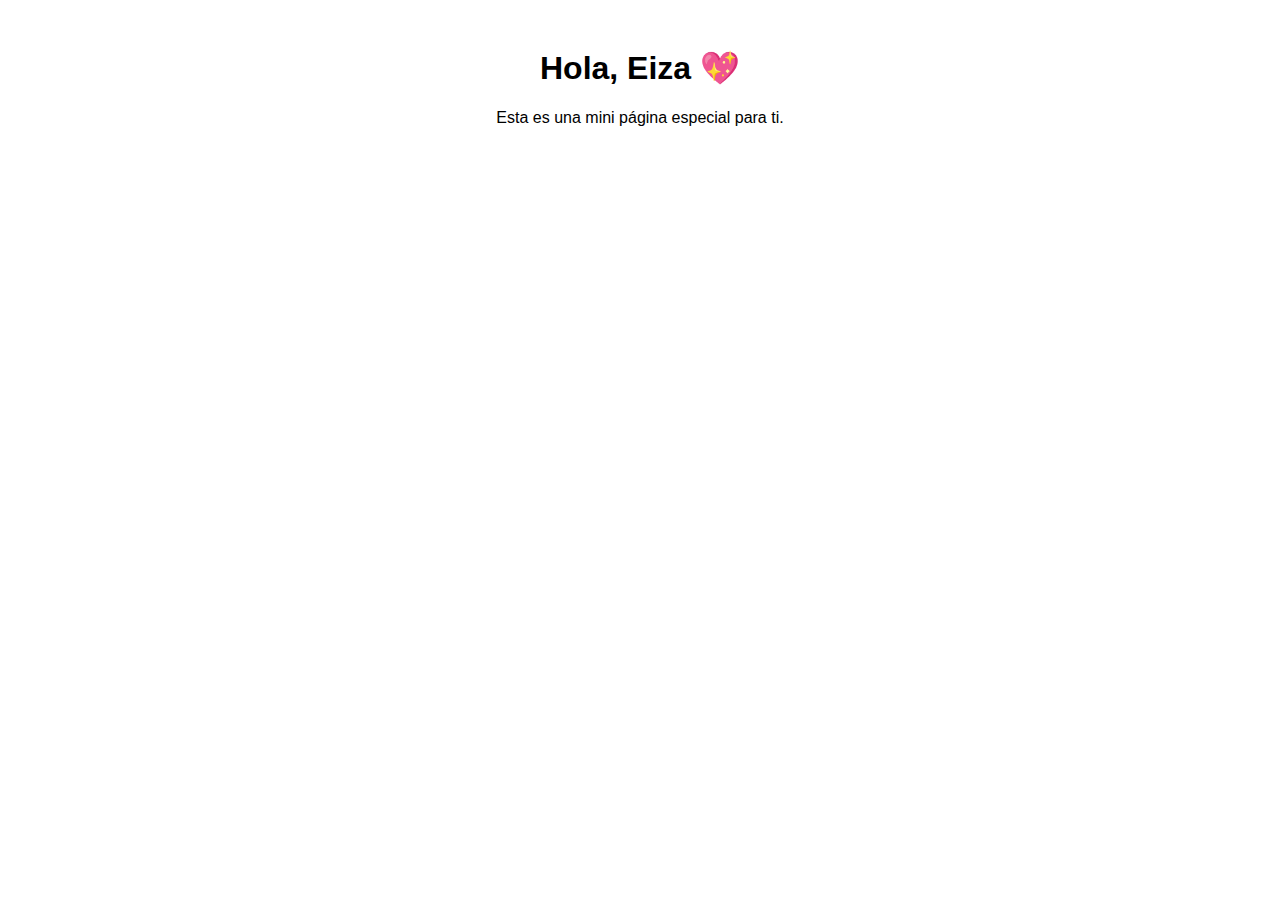
==== index.html @ 5b25e6e4 "Create index.html" ====
<!DOCTYPE html>
<html lang="es">
<head>
    <meta charset="UTF-8">
    <meta name="viewport" content="width=device-width, initial-scale=1.0">
    <title>Para Eiza</title>
    <style>
        body { text-align: center; font-family: Arial, sans-serif; padding: 20px; }
    </style>
</head>
<body>
    <h1>Hola, Eiza 💖</h1>
    <p>Esta es una mini página especial para ti.</p>
</body>
</html>
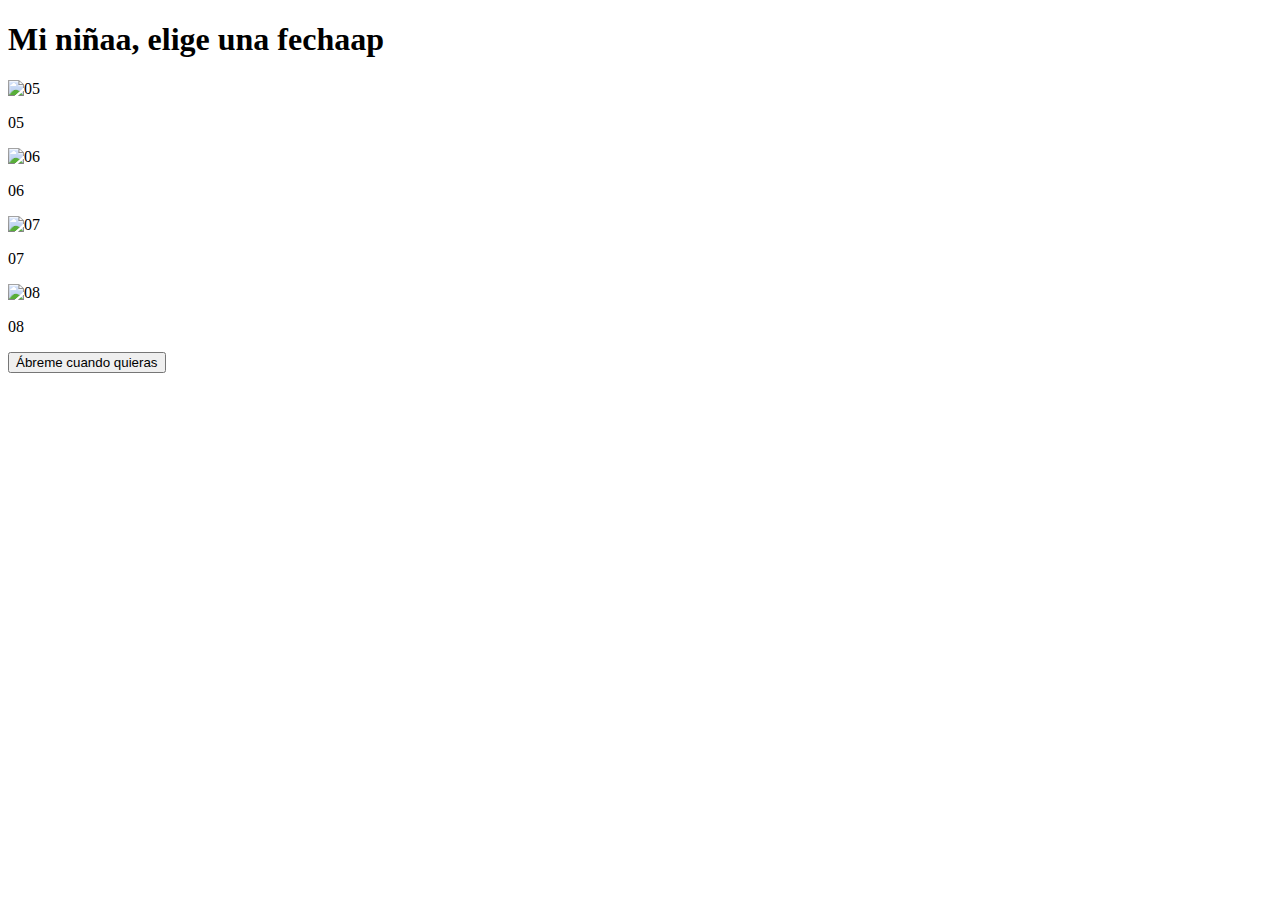
==== commit 5b5324b0: "Update index.html" ====
--- a/index.html
+++ b/index.html
@@ -3,13 +3,41 @@
 <head>
     <meta charset="UTF-8">
     <meta name="viewport" content="width=device-width, initial-scale=1.0">
-    <title>Para Eiza</title>
-    <style>
-        body { text-align: center; font-family: Arial, sans-serif; padding: 20px; }
-    </style>
+    <title>Pre San Valentin</title>
+    <link rel="stylesheet" href="css/styles.css">
+    <script>
+        function animateProfile(profile, url) {
+            profile.classList.add('animate');
+            setTimeout(() => {
+                window.location.href = url;
+            }, 1000);
+        }
+    </script>
 </head>
 <body>
-    <h1>Hola, Eiza 💖</h1>
-    <p>Esta es una mini página especial para ti.</p>
+    <div class="container">
+        <h1>Mi niñaa, elige una fechaap</h1>
+        <div class="profiles">
+            <div class="profile" onclick="animateProfile(this, 'webs/My_pretty_girl.pdf')">
+                <img src="img/perfil1.jfif" alt="05" class="large-image">
+                <p>05</p>
+            </div>
+            <div class="profile" onclick="animateProfile(this, 'webs/trabajando.html')">
+                <img src="img/perfil2.jfif" alt="06" class="large-image">
+                <p>06</p>
+            </div>
+            <div class="profile" onclick="animateProfile(this, 'webs/trabajando.html')">
+                <img src="img/perfil3.jfif" alt="07" class="large-image">
+                <p>07</p>
+            </div>
+            <div class="profile" onclick="animateProfile(this, 'webs/trabajando.html')">
+                <img src="img/perfil4.jfif" alt="08" class="large-image">
+                <p>08</p>
+            </div>
+        </div>
+        <div class="open-anytime">
+            <button onclick="window.location.href='webs/abreme.html'">Ábreme cuando quieras</button>
+        </div>
+    </div>
 </body>
 </html>
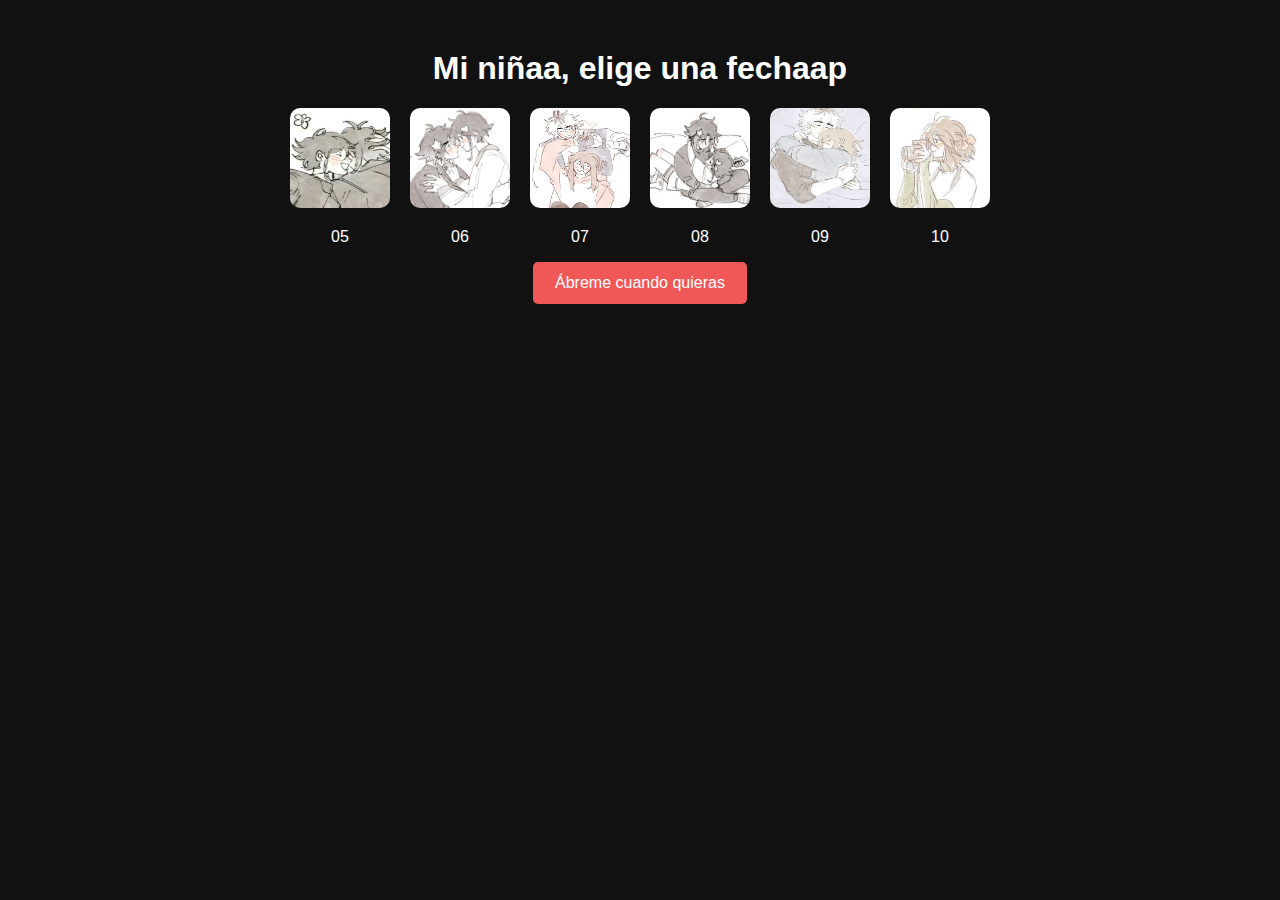
==== commit dd37a8a2: "Add files via upload" ====
--- a/index.html
+++ b/index.html
@@ -1,43 +1,51 @@
-<!DOCTYPE html>
-<html lang="es">
-<head>
-    <meta charset="UTF-8">
-    <meta name="viewport" content="width=device-width, initial-scale=1.0">
-    <title>Pre San Valentin</title>
-    <link rel="stylesheet" href="css/styles.css">
-    <script>
-        function animateProfile(profile, url) {
-            profile.classList.add('animate');
-            setTimeout(() => {
-                window.location.href = url;
-            }, 1000);
-        }
-    </script>
-</head>
-<body>
-    <div class="container">
-        <h1>Mi niñaa, elige una fechaap</h1>
-        <div class="profiles">
-            <div class="profile" onclick="animateProfile(this, 'webs/My_pretty_girl.pdf')">
-                <img src="img/perfil1.jfif" alt="05" class="large-image">
-                <p>05</p>
-            </div>
-            <div class="profile" onclick="animateProfile(this, 'webs/trabajando.html')">
-                <img src="img/perfil2.jfif" alt="06" class="large-image">
-                <p>06</p>
-            </div>
-            <div class="profile" onclick="animateProfile(this, 'webs/trabajando.html')">
-                <img src="img/perfil3.jfif" alt="07" class="large-image">
-                <p>07</p>
-            </div>
-            <div class="profile" onclick="animateProfile(this, 'webs/trabajando.html')">
-                <img src="img/perfil4.jfif" alt="08" class="large-image">
-                <p>08</p>
-            </div>
-        </div>
-        <div class="open-anytime">
-            <button onclick="window.location.href='webs/abreme.html'">Ábreme cuando quieras</button>
-        </div>
-    </div>
-</body>
-</html>
+<!DOCTYPE html>
+<html lang="es">
+<head>
+    <meta charset="UTF-8">
+    <meta name="viewport" content="width=device-width, initial-scale=1.0">
+    <title>Pre San Valentin</title>
+    <link rel="stylesheet" href="css/styles.css">
+    <script>
+        function animateProfile(profile, url) {
+            profile.classList.add('animate');
+            setTimeout(() => {
+                window.location.href = url;
+            }, 1000);
+        }
+    </script>
+</head>
+<body>
+    <div class="container">
+        <h1>Mi niñaa, elige una fechaap</h1>
+        <div class="profiles">
+            <div class="profile" onclick="animateProfile(this, 'webs/My_pretty_girl.pdf')">
+                <img src="img/perfil1.jfif" alt="05" class="large-image">
+                <p>05</p>
+            </div>
+            <div class="profile" onclick="animateProfile(this, 'webs/My_only_love.pdf')">
+                <img src="img/perfil2.jfif" alt="06" class="large-image">
+                <p>06</p>
+            </div>
+            <div class="profile" onclick="animateProfile(this, 'webs/trabajando.html')">
+                <img src="img/perfil3.jfif" alt="07" class="large-image">
+                <p>07</p>
+            </div>
+            <div class="profile" onclick="animateProfile(this, 'webs/trabajando.html')">
+                <img src="img/perfil4.jfif" alt="08" class="large-image">
+                <p>08</p>
+            </div>
+            <div class="profile" onclick="animateProfile(this, 'webs/trabajando.html')">
+                <img src="img/perfil5.jfif" alt="08" class="large-image">
+                <p>09</p>
+            </div>
+            <div class="profile" onclick="animateProfile(this, 'webs/trabajando.html')">
+                <img src="img/perfil6.jfif" alt="08" class="large-image">
+                <p>10</p>
+            </div>
+        </div>
+        <div class="open-anytime">
+            <button onclick="window.location.href='webs/abreme.html'">Ábreme cuando quieras</button>
+        </div>
+    </div>
+</body>
+</html>
--- a/css/styles.css
+++ b/css/styles.css
@@ -0,0 +1,95 @@
+body {
+    font-family: Arial, sans-serif;
+    text-align: center;
+    background-color: #111;
+    color: white;
+}
+
+.container {
+    margin-top: 50px;
+}
+
+.profiles {
+    display: flex;
+    justify-content: center;
+    gap: 20px;
+}
+
+.profiles img {
+    width: 100px;
+    height: 100px;
+    border-radius: 10px;
+    cursor: pointer;
+    transition: transform 0.3s;
+}
+
+.profiles img:hover {
+    transform: scale(1.1);
+}
+
+.profile {
+    position: relative;
+    display: inline-block;
+    cursor: pointer;
+    transition: transform 1s ease-in-out, opacity 1s ease-in-out;
+}
+
+.profile.animate img {
+    transform: scale(1.5);
+    opacity: 0;
+}
+
+.open-anytime button {
+    background-color: rgb(240, 88, 88);
+    color: rgb(255, 255, 255);
+    font-size: 16px;
+    padding: 10px 20px;
+    border: 2px solid rgb(240, 88, 88);
+    border-radius: 5px;
+    cursor: pointer;
+    transition: background-color 0.3s ease, color 0.3s ease;
+}
+
+.open-anytime button:hover {
+    background-color: black;
+    color: white;
+}
+
+/* Flecha de regreso */
+.back-arrow {
+    position: absolute;
+    top: 10px;
+    left: 10px;
+    font-size: 20px;
+    color: white;
+    text-decoration: none;
+    background: rgba(0, 0, 0, 0.5);
+    padding: 5px 10px;
+    border-radius: 5px;
+}
+
+.back-arrow:hover {
+    background: rgba(255, 255, 255, 0.3);
+}
+
+/* Ajustes para móviles */
+@media (max-width: 768px) {
+    .container {
+        width: 90%;
+        margin: auto;
+    }
+
+    .profiles {
+        flex-direction: column;
+        align-items: center;
+    }
+
+    .profiles img {
+        width: 80px;
+        height: 80px;
+    }
+
+    .open-anytime button {
+        width: 100%;
+    }
+}
